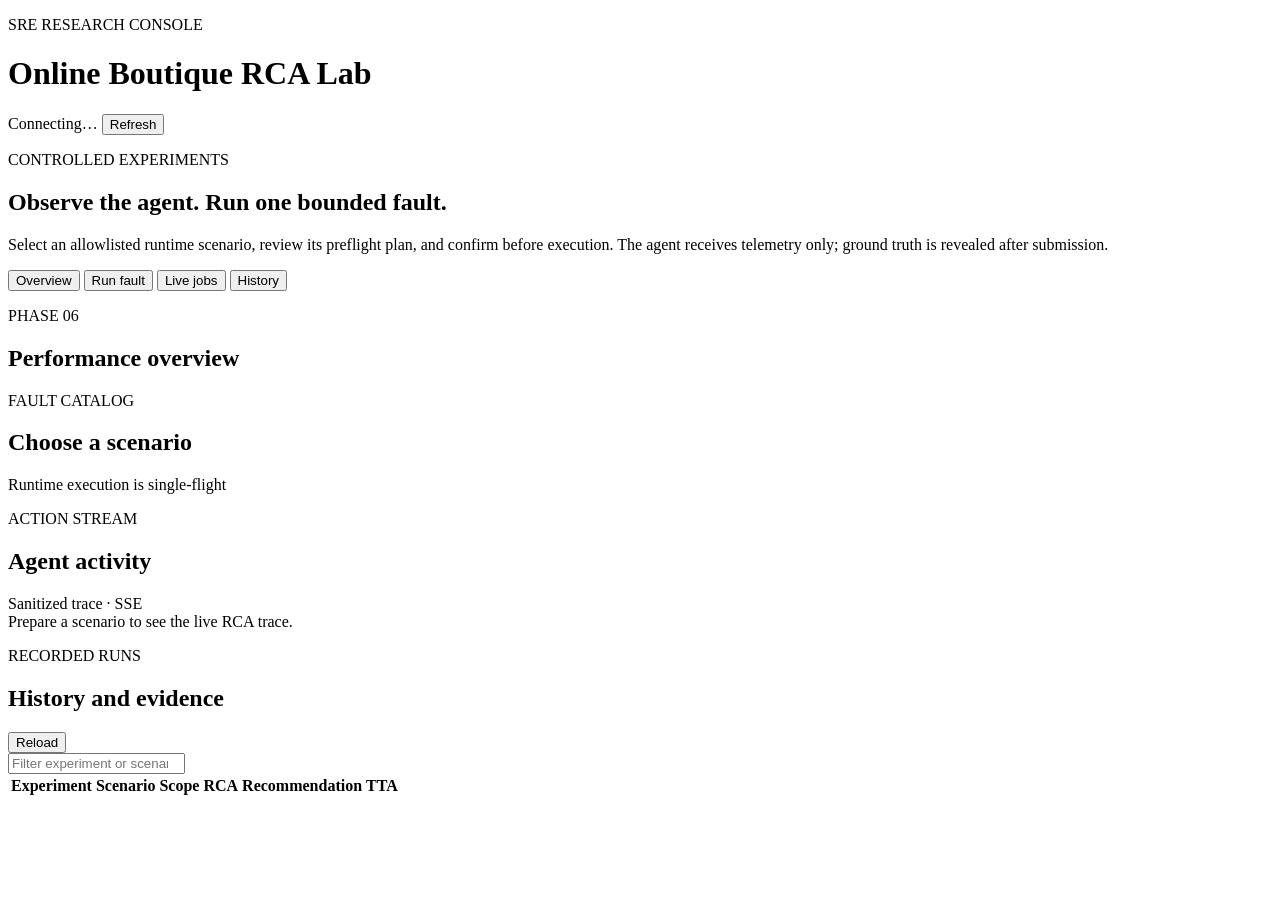
==== research/web/static/index.html @ 00411f52 "feat: add gui web" ====
<!doctype html>
<html lang="en">
<head>
  <meta charset="utf-8">
  <meta name="viewport" content="width=device-width, initial-scale=1">
  <title>Online Boutique RCA Lab</title>
  <link rel="stylesheet" href="/static/styles.css">
</head>
<body>
  <header class="topbar">
    <div>
      <p class="eyebrow">SRE RESEARCH CONSOLE</p>
      <h1>Online Boutique RCA Lab</h1>
    </div>
    <div class="connection">
      <span id="health-dot" class="dot"></span>
      <span id="health-text">Connecting…</span>
      <button id="refresh" class="secondary">Refresh</button>
    </div>
  </header>

  <main class="shell">
    <section id="notice" class="notice hidden"></section>

    <section class="hero-grid">
      <div class="hero-card">
        <p class="eyebrow">CONTROLLED EXPERIMENTS</p>
        <h2>Observe the agent. Run one bounded fault.</h2>
        <p>Select an allowlisted runtime scenario, review its preflight plan, and confirm before execution. The agent receives telemetry only; ground truth is revealed after submission.</p>
      </div>
      <div class="kpi-grid" id="kpis"></div>
    </section>

    <nav class="tabs">
      <button class="tab active" data-tab="overview">Overview</button>
      <button class="tab" data-tab="scenarios">Run fault</button>
      <button class="tab" data-tab="jobs">Live jobs</button>
      <button class="tab" data-tab="history">History</button>
    </nav>

    <section class="tab-panel active" id="tab-overview">
      <div class="section-heading"><div><p class="eyebrow">PHASE 06</p><h2>Performance overview</h2></div><span id="summary-source" class="muted"></span></div>
      <div id="metric-panels" class="metric-panels"></div>
    </section>

    <section class="tab-panel" id="tab-scenarios">
      <div class="section-heading"><div><p class="eyebrow">FAULT CATALOG</p><h2>Choose a scenario</h2></div><span class="muted">Runtime execution is single-flight</span></div>
      <div id="scenario-list" class="scenario-list"></div>
    </section>

    <section class="tab-panel" id="tab-jobs">
      <div class="section-heading"><div><p class="eyebrow">ACTION STREAM</p><h2>Agent activity</h2></div><span class="muted">Sanitized trace · SSE</span></div>
      <div id="job-list" class="job-list"></div>
      <div id="job-detail" class="job-detail empty">Prepare a scenario to see the live RCA trace.</div>
    </section>

    <section class="tab-panel" id="tab-history">
      <div class="section-heading"><div><p class="eyebrow">RECORDED RUNS</p><h2>History and evidence</h2></div><div class="heading-actions"><button id="reload-history" class="secondary">Reload</button></div></div>
      <div class="history-toolbar"><input id="history-filter" type="search" placeholder="Filter experiment or scenario…"><span id="history-count" class="muted"></span></div>
      <div class="table-wrap"><table><thead><tr><th>Experiment</th><th>Scenario</th><th>Scope</th><th>RCA</th><th>Recommendation</th><th>TTA</th><th></th></tr></thead><tbody id="history-body"></tbody></table></div>
      <div id="run-detail" class="run-detail hidden"></div>
    </section>
  </main>

  <dialog id="confirm-dialog">
    <form method="dialog" class="dialog-card">
      <p class="eyebrow">EXPLICIT CONFIRMATION</p>
      <h2>Start this fault experiment?</h2>
      <p id="confirm-copy"></p>
      <div id="confirm-plan" class="code-block"></div>
      <div class="dialog-actions"><button value="cancel" class="secondary">Cancel</button><button value="confirm" class="danger">Start fault</button></div>
    </form>
  </dialog>

  <script src="/static/app.js"></script>
</body>
</html>
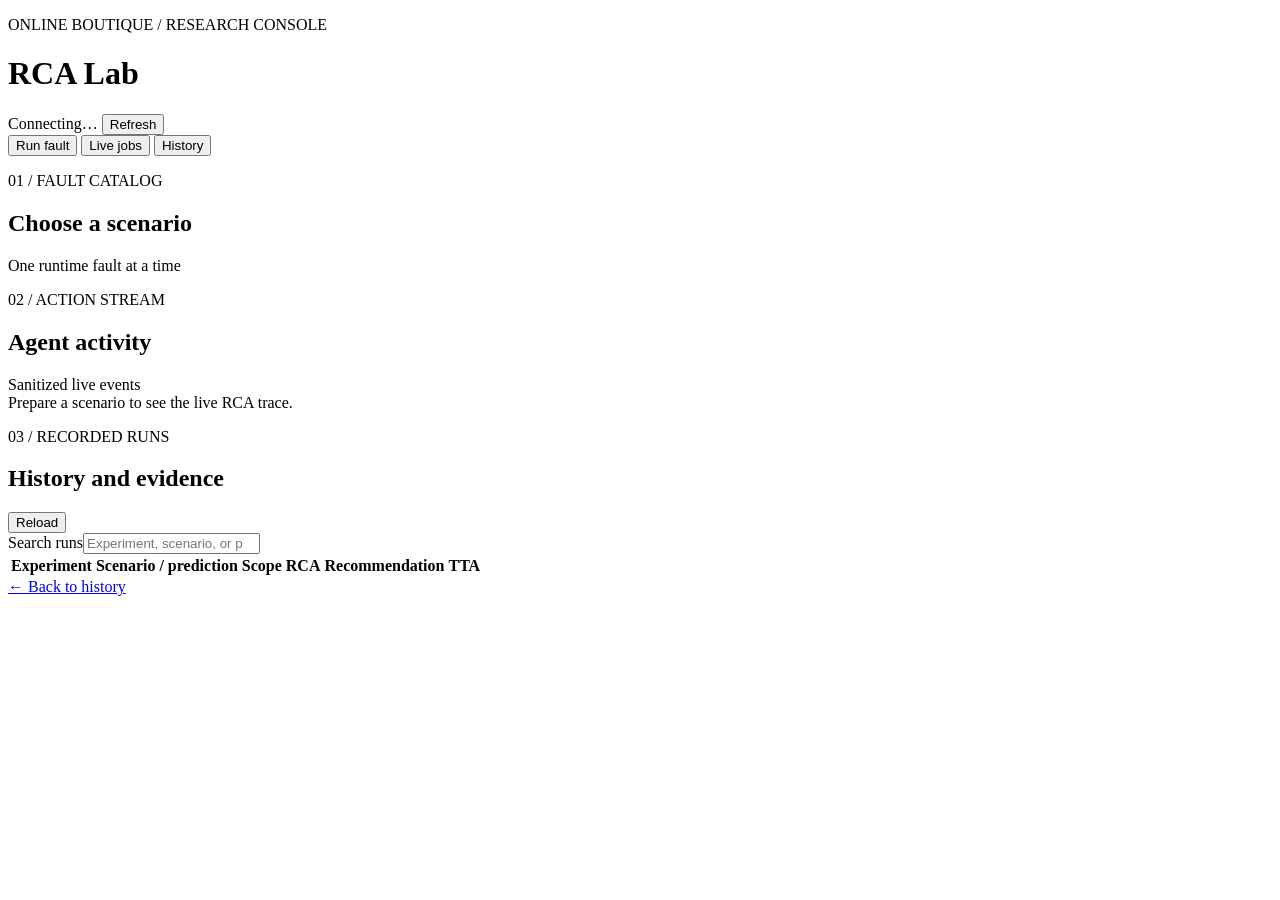
==== commit 884531e4: "fix: improve gui and agent workflow" ====
--- a/research/web/static/index.html
+++ b/research/web/static/index.html
@@ -3,14 +3,14 @@
 <head>
   <meta charset="utf-8">
   <meta name="viewport" content="width=device-width, initial-scale=1">
-  <title>Online Boutique RCA Lab</title>
+  <title>RCA Lab · Online Boutique</title>
   <link rel="stylesheet" href="/static/styles.css">
 </head>
 <body>
   <header class="topbar">
     <div>
-      <p class="eyebrow">SRE RESEARCH CONSOLE</p>
-      <h1>Online Boutique RCA Lab</h1>
+      <p class="eyebrow">ONLINE BOUTIQUE / RESEARCH CONSOLE</p>
+      <h1>RCA Lab</h1>
     </div>
     <div class="connection">
       <span id="health-dot" class="dot"></span>
@@ -22,43 +22,32 @@
   <main class="shell">
     <section id="notice" class="notice hidden"></section>
 
-    <section class="hero-grid">
-      <div class="hero-card">
-        <p class="eyebrow">CONTROLLED EXPERIMENTS</p>
-        <h2>Observe the agent. Run one bounded fault.</h2>
-        <p>Select an allowlisted runtime scenario, review its preflight plan, and confirm before execution. The agent receives telemetry only; ground truth is revealed after submission.</p>
-      </div>
-      <div class="kpi-grid" id="kpis"></div>
-    </section>
-
-    <nav class="tabs">
-      <button class="tab active" data-tab="overview">Overview</button>
-      <button class="tab" data-tab="scenarios">Run fault</button>
+    <nav class="tabs" id="dashboard-tabs" aria-label="Dashboard sections">
+      <button class="tab active" data-tab="scenarios">Run fault</button>
       <button class="tab" data-tab="jobs">Live jobs</button>
       <button class="tab" data-tab="history">History</button>
     </nav>
 
-    <section class="tab-panel active" id="tab-overview">
-      <div class="section-heading"><div><p class="eyebrow">PHASE 06</p><h2>Performance overview</h2></div><span id="summary-source" class="muted"></span></div>
-      <div id="metric-panels" class="metric-panels"></div>
-    </section>
-
-    <section class="tab-panel" id="tab-scenarios">
-      <div class="section-heading"><div><p class="eyebrow">FAULT CATALOG</p><h2>Choose a scenario</h2></div><span class="muted">Runtime execution is single-flight</span></div>
+    <section class="tab-panel active" id="tab-scenarios">
+      <div class="section-heading"><div><p class="eyebrow">01 / FAULT CATALOG</p><h2>Choose a scenario</h2></div><span class="muted">One runtime fault at a time</span></div>
       <div id="scenario-list" class="scenario-list"></div>
     </section>
 
     <section class="tab-panel" id="tab-jobs">
-      <div class="section-heading"><div><p class="eyebrow">ACTION STREAM</p><h2>Agent activity</h2></div><span class="muted">Sanitized trace · SSE</span></div>
+      <div class="section-heading"><div><p class="eyebrow">02 / ACTION STREAM</p><h2>Agent activity</h2></div><span class="muted">Sanitized live events</span></div>
       <div id="job-list" class="job-list"></div>
       <div id="job-detail" class="job-detail empty">Prepare a scenario to see the live RCA trace.</div>
     </section>
 
     <section class="tab-panel" id="tab-history">
-      <div class="section-heading"><div><p class="eyebrow">RECORDED RUNS</p><h2>History and evidence</h2></div><div class="heading-actions"><button id="reload-history" class="secondary">Reload</button></div></div>
-      <div class="history-toolbar"><input id="history-filter" type="search" placeholder="Filter experiment or scenario…"><span id="history-count" class="muted"></span></div>
-      <div class="table-wrap"><table><thead><tr><th>Experiment</th><th>Scenario</th><th>Scope</th><th>RCA</th><th>Recommendation</th><th>TTA</th><th></th></tr></thead><tbody id="history-body"></tbody></table></div>
-      <div id="run-detail" class="run-detail hidden"></div>
+      <div class="section-heading"><div><p class="eyebrow">03 / RECORDED RUNS</p><h2>History and evidence</h2></div><div class="heading-actions"><button id="reload-history" class="secondary">Reload</button></div></div>
+      <div class="history-toolbar"><label class="search-label" for="history-filter">Search runs</label><input id="history-filter" type="search" placeholder="Experiment, scenario, or prediction"><span id="history-count" class="muted" aria-live="polite"></span></div>
+      <div class="table-wrap"><table><thead><tr><th>Experiment</th><th>Scenario / prediction</th><th>Scope</th><th>RCA</th><th>Recommendation</th><th>TTA</th><th></th></tr></thead><tbody id="history-body"></tbody></table></div>
+    </section>
+
+    <section id="run-page" class="run-page hidden" aria-live="polite">
+      <a href="/" id="back-to-history" class="back-link">← Back to history</a>
+      <div id="run-detail" class="run-detail"></div>
     </section>
   </main>
 
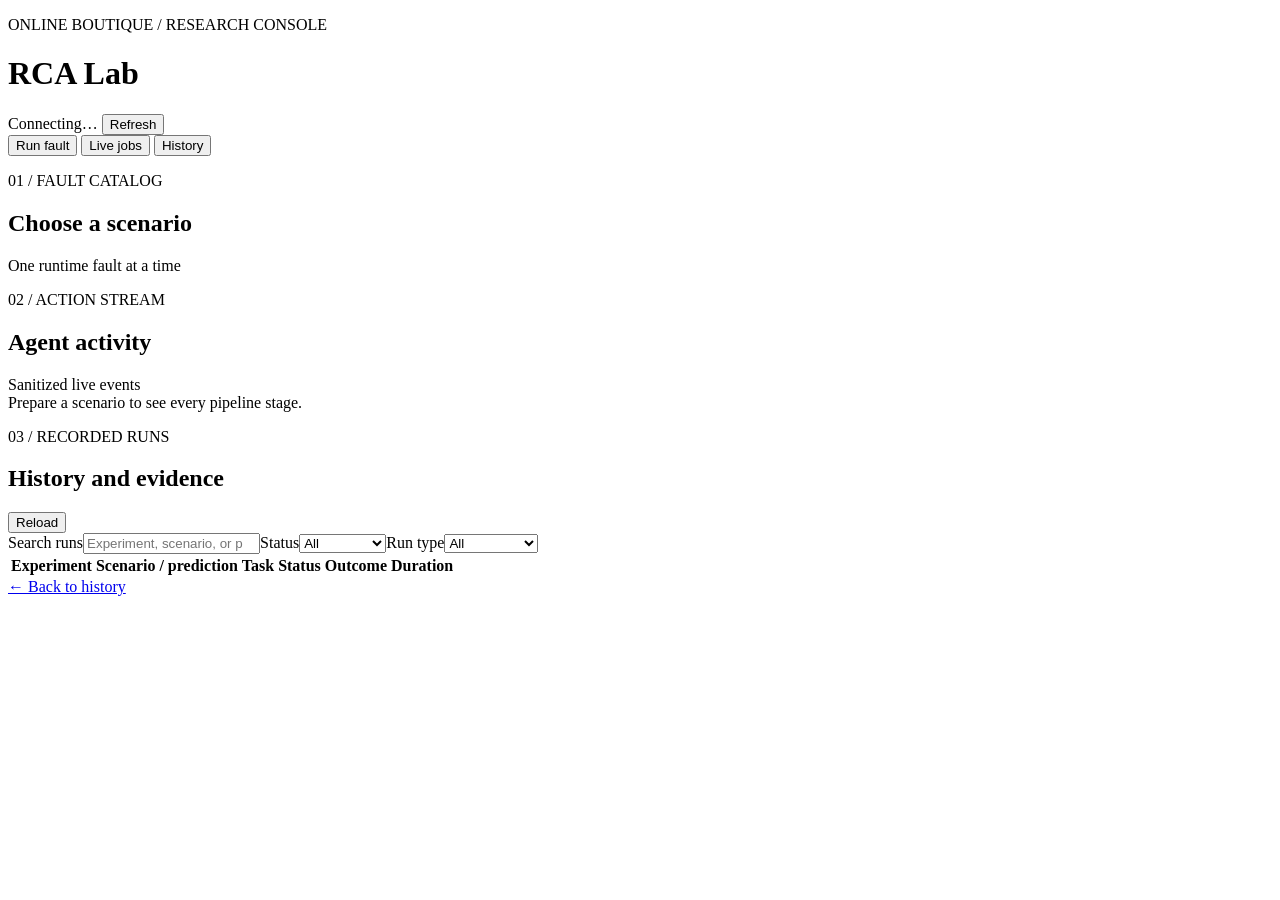
==== commit 7f3f320b: "fix: gui" ====
--- a/research/web/static/index.html
+++ b/research/web/static/index.html
@@ -36,13 +36,14 @@
     <section class="tab-panel" id="tab-jobs">
       <div class="section-heading"><div><p class="eyebrow">02 / ACTION STREAM</p><h2>Agent activity</h2></div><span class="muted">Sanitized live events</span></div>
       <div id="job-list" class="job-list"></div>
-      <div id="job-detail" class="job-detail empty">Prepare a scenario to see the live RCA trace.</div>
+      <div id="job-detail" class="job-detail empty">Prepare a scenario to see every pipeline stage.</div>
     </section>
 
     <section class="tab-panel" id="tab-history">
       <div class="section-heading"><div><p class="eyebrow">03 / RECORDED RUNS</p><h2>History and evidence</h2></div><div class="heading-actions"><button id="reload-history" class="secondary">Reload</button></div></div>
-      <div class="history-toolbar"><label class="search-label" for="history-filter">Search runs</label><input id="history-filter" type="search" placeholder="Experiment, scenario, or prediction"><span id="history-count" class="muted" aria-live="polite"></span></div>
-      <div class="table-wrap"><table><thead><tr><th>Experiment</th><th>Scenario / prediction</th><th>Scope</th><th>RCA</th><th>Recommendation</th><th>TTA</th><th></th></tr></thead><tbody id="history-body"></tbody></table></div>
+      <div id="task-summary" class="muted" aria-live="polite"></div>
+      <div class="history-toolbar"><label class="search-label" for="history-filter">Search runs</label><input id="history-filter" type="search" placeholder="Experiment, scenario, or prediction"><label for="history-status">Status</label><select id="history-status"><option value="">All</option><option value="completed">Completed</option><option value="failed">Failed</option></select><label for="history-task">Run type</label><select id="history-task"><option value="">All</option><option value="full">Full pipeline</option><option value="detection">Detection</option><option value="localization">Localization</option><option value="analysis">Analysis</option><option value="mitigation">Mitigation</option></select><span id="history-count" class="muted" aria-live="polite"></span></div>
+      <div class="table-wrap"><table><thead><tr><th>Experiment</th><th>Scenario / prediction</th><th>Task</th><th>Status</th><th>Outcome</th><th>Duration</th><th></th></tr></thead><tbody id="history-body"></tbody></table></div>
     </section>
 
     <section id="run-page" class="run-page hidden" aria-live="polite">
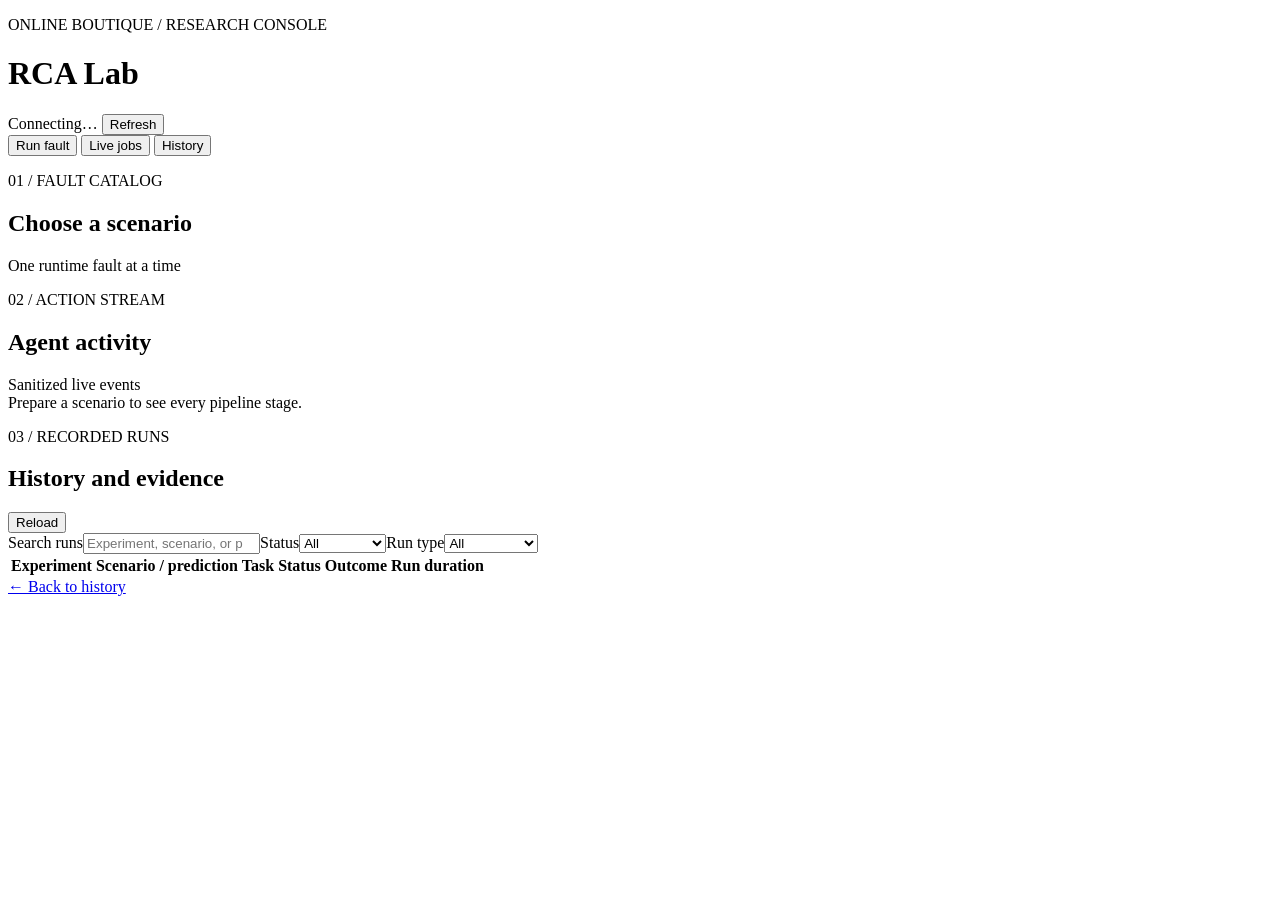
==== commit e0b084b6: "fix: code level fault" ====
--- a/research/web/static/index.html
+++ b/research/web/static/index.html
@@ -43,7 +43,7 @@
       <div class="section-heading"><div><p class="eyebrow">03 / RECORDED RUNS</p><h2>History and evidence</h2></div><div class="heading-actions"><button id="reload-history" class="secondary">Reload</button></div></div>
       <div id="task-summary" class="muted" aria-live="polite"></div>
       <div class="history-toolbar"><label class="search-label" for="history-filter">Search runs</label><input id="history-filter" type="search" placeholder="Experiment, scenario, or prediction"><label for="history-status">Status</label><select id="history-status"><option value="">All</option><option value="completed">Completed</option><option value="failed">Failed</option></select><label for="history-task">Run type</label><select id="history-task"><option value="">All</option><option value="full">Full pipeline</option><option value="detection">Detection</option><option value="localization">Localization</option><option value="analysis">Analysis</option><option value="mitigation">Mitigation</option></select><span id="history-count" class="muted" aria-live="polite"></span></div>
-      <div class="table-wrap"><table><thead><tr><th>Experiment</th><th>Scenario / prediction</th><th>Task</th><th>Status</th><th>Outcome</th><th>Duration</th><th></th></tr></thead><tbody id="history-body"></tbody></table></div>
+      <div class="table-wrap"><table><thead><tr><th>Experiment</th><th>Scenario / prediction</th><th>Task</th><th>Status</th><th>Outcome</th><th>Run duration</th><th></th></tr></thead><tbody id="history-body"></tbody></table></div>
     </section>
 
     <section id="run-page" class="run-page hidden" aria-live="polite">
